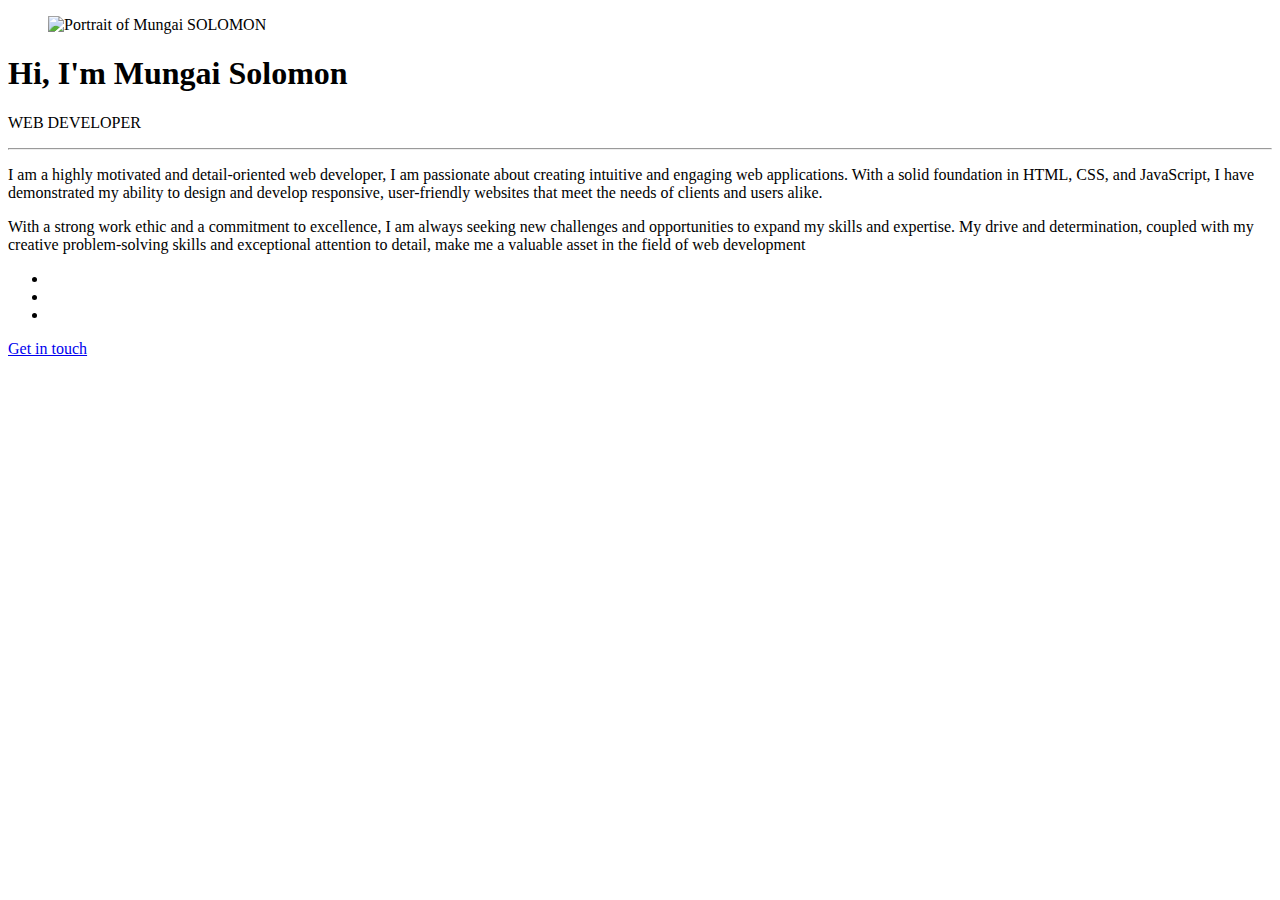
==== index.html @ 544e034d "Add files via upload" ====
<!DOCTYPE html>
<html>
<head>
<meta charset="utf-8">
<meta http-equiv="X-UA-Compatible" content="IE=edge">
<meta name="viewport" content="width=device-width, initial-scale=1">
<link rel="stylesheet" href="https://cdn.jsdelivr.net/gh/jgthms/minireset.css@master/minireset.min.css">
<link rel="stylesheet" type="text/css" href="css/main.css">
<link href="https://fonts.googleapis.com/css?family=Montserrat|Quicksand" rel="stylesheet">
<script defer type="text/javascript" src="js/main.js"></script>
<script defer src="https://use.fontawesome.com/releases/v5.0.0/js/all.js"></script>
<link rel="stylesheet" type="text/css" href="css/animations.css">
<title>MUNGAI SOLOMON – WEB DEVELOPER</title>
</head>
<body>
    
    <div id="wallpaper" class="wallpaper" data-image="images/austria.jpg"></div>
<class="content">
    <aside class="side">
        <figure id="picture" class="picture">
            <div class="pictire-shadow"></div>
            <img id="pictureImage"
                class="picture-image"
                src="images/alex.jpg"
                srcset="images/alex.jpg 1x,
                        images/alex@2x.jpg 2x,
                        images/alex@3x.jpg 3x"
                alt="Portrait of Mungai SOLOMON"
                width="320"
                height="320">
        </figure>
    </aside>
    <main class="about">
        <h1 class="name">
        Hi, I'm Mungai Solomon
        </h1>
        <p class="job">
        WEB DEVELOPER
        </p>
        <hr class="hr">
        <div class="description">
        <p>
            I am a highly motivated and detail-oriented web developer,
            I am passionate about creating intuitive and engaging web applications.
            With a solid foundation in HTML, CSS, and JavaScript,
            I have demonstrated my ability to design and develop responsive,
            user-friendly websites that meet the needs of clients and users alike.
           <p> With a strong work ethic and a commitment to excellence,
            I am always seeking new challenges and opportunities to expand my skills and expertise.
            My drive and determination, coupled with my creative problem-solving skills and exceptional
            attention to detail, make me a valuable asset in the field of web development</p>
        </p>
        </div>
        <div class="contact">
            <ul class="social">
                <li>
                    <a>
                        <i class="fab fa-twitter"></i>
                    </a>
                </li>
                <li>
                    <a>
                        <i class="fab fa-github"></i>
                    </a>
                </li>
                <li>
                    <a>
                        <i class="fab fa-linkedin"></i>
                    </a>
                </li>
            </ul>
        <a class="button" href="mungaisolomon90@gmail.com">
        Get in touch
        </a>
        </div>
    </main>

</body>
<noscript>
    <style type="text/css">
        .wallpaper {
animation-name: zoomout;
        }
        .picture {
            animation-name: dropin;
        }
    </style>
</noscript>
</html
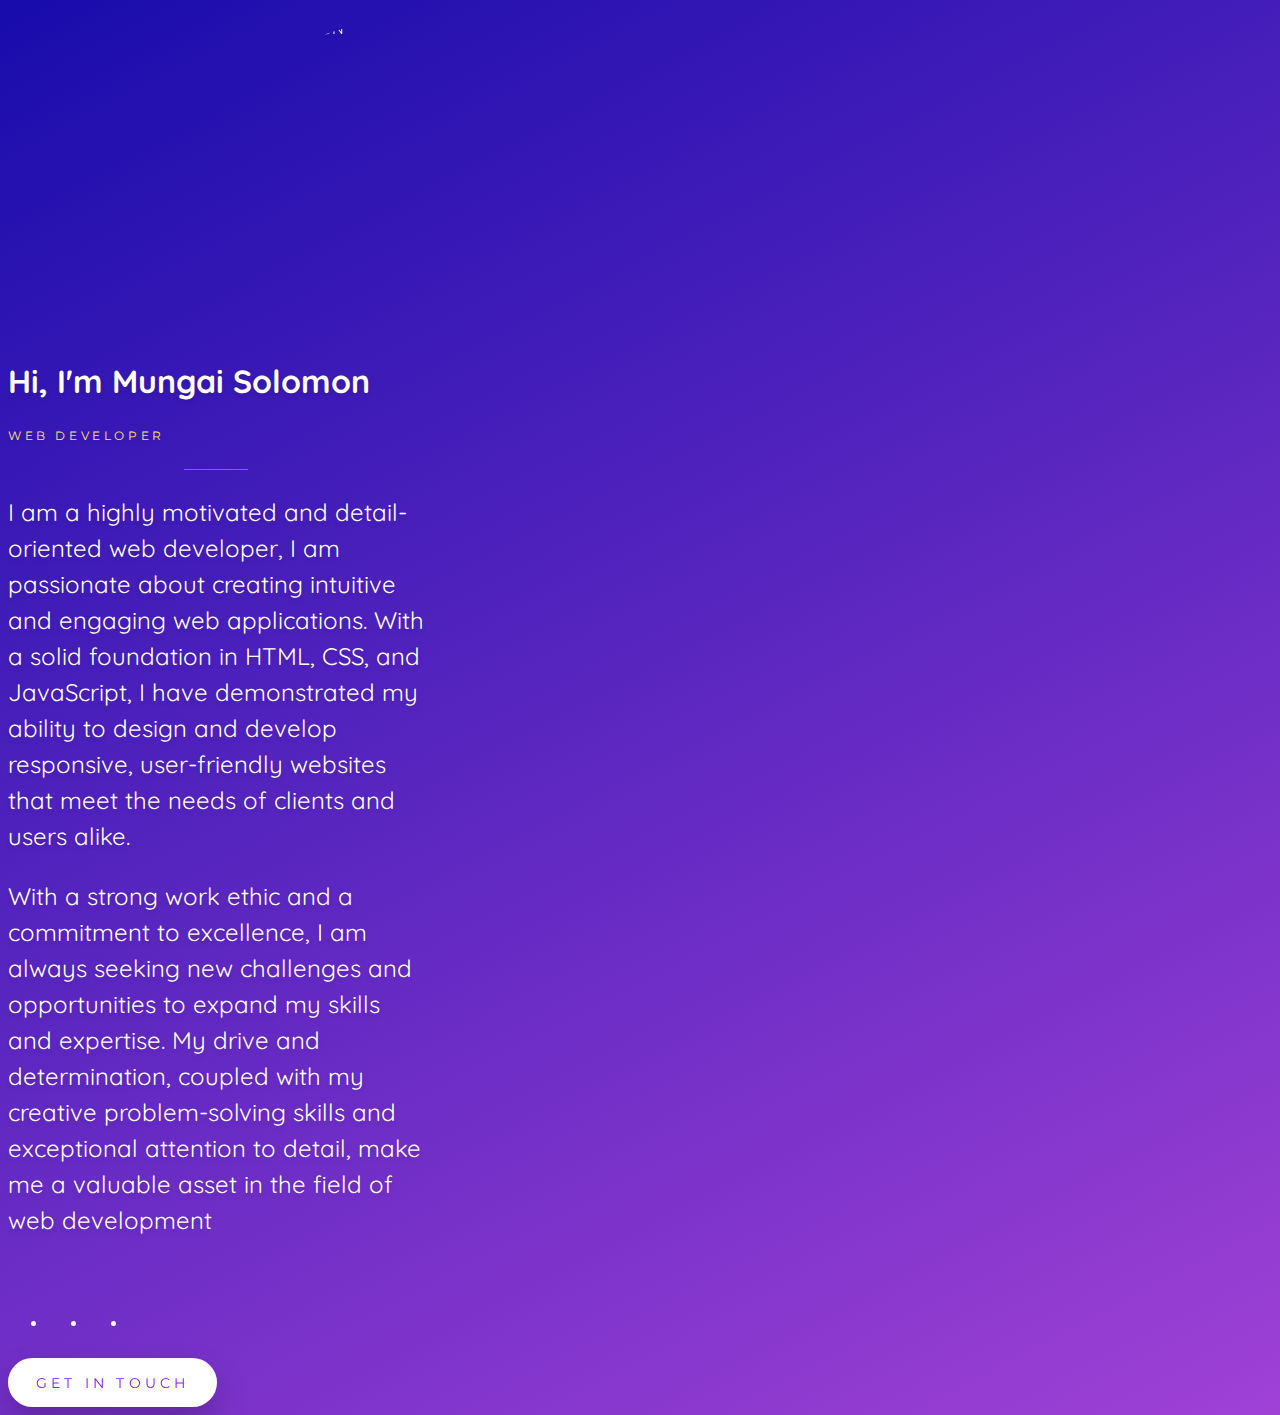
==== commit 8e9b6be2: "Update index.html" ====
--- a/index.html
+++ b/index.html
@@ -5,11 +5,11 @@
 <meta http-equiv="X-UA-Compatible" content="IE=edge">
 <meta name="viewport" content="width=device-width, initial-scale=1">
 <link rel="stylesheet" href="https://cdn.jsdelivr.net/gh/jgthms/minireset.css@master/minireset.min.css">
-<link rel="stylesheet" type="text/css" href="css/main.css">
+<link rel="stylesheet" type="text/css" href="main.css">
 <link href="https://fonts.googleapis.com/css?family=Montserrat|Quicksand" rel="stylesheet">
-<script defer type="text/javascript" src="js/main.js"></script>
+<script defer type="text/javascript" src="main.js"></script>
 <script defer src="https://use.fontawesome.com/releases/v5.0.0/js/all.js"></script>
-<link rel="stylesheet" type="text/css" href="css/animations.css">
+<link rel="stylesheet" type="text/css" href="animations.css">
 <title>MUNGAI SOLOMON – WEB DEVELOPER</title>
 </head>
 <body>
@@ -86,4 +86,4 @@
         }
     </style>
 </noscript>
-</html+</html
--- a/main.css
+++ b/main.css
@@ -0,0 +1,187 @@
+/* 1. base */
+html{
+    background-color: rgba(0, 0, 255, 0.438);
+    background-image: linear-gradient(to bottom right, #180cac, #d054e4);
+    color: #fff;
+    font-family: "Quicksand", sans-serif;
+    font-size: 16px;
+    -moz-osx-font-smoothing: grayscale;
+    -webkit-font-smoothing: antialiased;
+    line-height: 1.5;
+    min-height: 100vh;
+    min-width: 300vh;
+    overflow-x: hidden;
+    text-shadow: 0 3px 5px rgba(0, 0, 0, 0.1);
+}
+a {
+    color: currentColor;
+    cursor: pointer;
+    text-decoration: none;
+}
+/* 2. shared*/
+.wallpaper,
+.picture-shadow,
+.picture-image{
+    display: block;
+    height: 100%;
+    left: 0;
+    top: 0;
+    width: 100%;
+}
+.job,
+.button {
+font-family: "Montserrat", "Quicksand", sans-serif;
+letter-spacing: 0.3em;
+text-transform: uppercase;
+}
+
+
+/* 3. specific */
+.wallpaper {
+    background-image: url("../images/austria.jpg");
+    background-position: center;
+    background-size: cover;
+    opacity: 0.2;
+    position: fixed;
+}
+.content {
+    display: flex;
+    position: relative;
+    min-height: 100vh;
+}
+.side {
+    max-height: 20rem;
+    max-width: 20rem;
+}
+.about {
+    max-width: 26rem;
+}
+.picture {
+    padding: 100%;
+    position: relative;
+    width: 100%;
+}
+.picture-shadow {
+    border-radius: 290486px;
+    background-image: radial-gradient(#000 0%, rgba(0, 0, 0, 0) 70%);
+    position: absolute;
+    top: 10%;
+    }
+.picture-image {
+    border-radius: 290486px;
+    position: absolute;
+    }
+.button {
+        background-color: #fff;
+        border-radius: 290486px;
+        box-shadow: 0 1rem 2rem rgba(0, 0, 0, 0.2);
+        color: #9013fe;
+        display: inline-block;
+        font-size: 0.875rem;
+        line-height: 1;
+        padding: 1.25em 2em;
+        text-shadow: none;
+        transition-property: box-shadow, transform;
+        user-select: none;
+        vertical-align: top;
+        white-space: nowrap;
+        will-change: box-shadow, transform;
+        }
+        
+.button:hover{
+            box-shadow: 0 1.5rem 3rem rgba(0, 0, 0, 0.2);
+            transform: scale(1.02) translate(-4px);
+        }
+.button:active {
+            box-shadow: 0 0.5rem 1rem,rgba(0,0,0,0.3);
+            transform: scale(0.98)translateY(-2px);
+        }
+.job {
+        color: #ffe479;
+        font-size: 0.75rem;
+    }
+.hr {
+    background-color: #ff470f;
+    border: none;
+    content: "";
+    height: 1px;
+    margin-bottom: 1.5rem;
+    margin-top: 1.5rem;
+    transform-origin: center left;
+    width: 4rem;
+}
+.description {
+    font-size: 1.5rem;
+}
+.contact {
+    display: inline-block;
+    margin-top: 1.5rem;
+    vertical-align: top;
+}
+.button,
+.social a {
+    transform-origin: center;
+    transition-duration: 100ms;
+}
+.social{
+    display: flex;
+    margin-top: 1.5rem;
+}
+.social li{
+    height: 2rem;
+    margin-right: 0.5rem;
+    text-align: center;
+    width: 2rem;
+}
+.social a {
+    align-items: center;
+    display: flex;
+    font-size: 1.5rem;
+    height: 2rem;
+    justify-content: center;
+    opacity: 0.5;
+    transition-property: opacity, transform;
+    width: 2rem;
+    will-change: opacity, transform;
+}
+.social a:hover{
+    opacity: 1;
+    transform: scale(1.25);
+}
+.social a:active{
+    opacity: 1;
+    transform: scale(1.1);
+}
+   
+/* 4. responsiveness */
+@media screen and (max-width: 799px) {
+    .content {
+    flex-direction: column;
+    justify-content: center;
+    align-items: center;
+    padding: 5rem 3rem;
+    }
+    .side {
+    margin-bottom: 3rem;
+    width: 100%;
+    }
+}
+@media screen and (min-width:800px) {
+    .content {
+        align-items: center;
+        justify-content: space-evenly;
+        padding: 4rem 8rem;
+    }
+    .side {
+        flex-grow: 0;
+        flex-shrink: 0;
+        height: 20rem;
+        margin-left: 4rem;
+        order: 2;
+        width: 20rem;
+    }
+    .about {
+        flex-grow: 1;
+        flex-shrink: 1;
+    }
+}